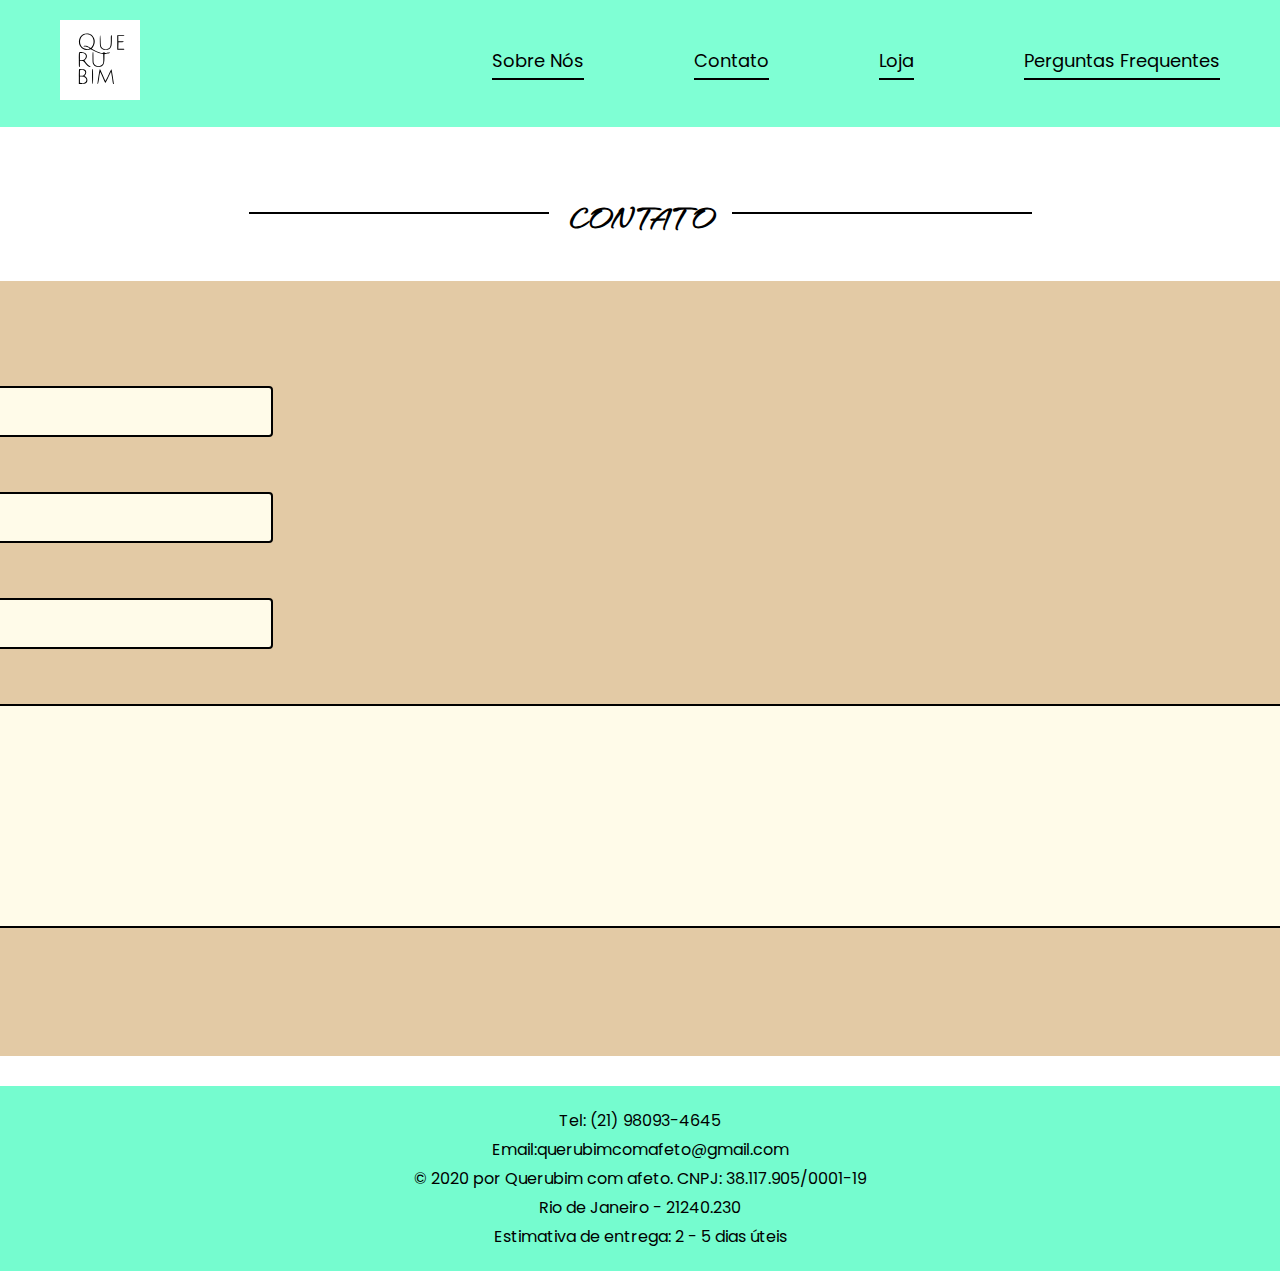
==== contato.html @ 26631754 "Página Contato" ====
<!DOCTYPE html>
<html lang="en">

<head>
  <meta charset="UTF-8">
  <meta http-equiv="X-UA-Compatible" content="IE=edge">
  <meta name="viewport" content="width=device-width, initial-scale=1.0">
  <link rel="stylesheet" href="./css/contato.css">
  <title>Contato</title>
</head>

<body>
  <header class="header-bg">
    <div class="header">
      <a href="./index.html"><img src="./img/download.svg" alt="Logo">
      </a>

      <nav aria-label="primaria">
        <ul class="header-menu">
          <li> <a href="/sobrenos.html">Sobre Nós </a></li>
          <li> <a href="./contato.html">Contato </a></li>
          <li> <a href="./algumacoisa.html">Loja </a></li>
          <li> <a href="./algumacoisa">Perguntas Frequentes </a></li>
        </ul>
      </nav>
    </div>
  </header>
  <main>
    <div class="counteudo">
      <h1>CONTATO</h1>

      <form>
        <div class="formflex">
          <div>
            <label for="nome">Nome</label>
            <input type="text" name="nome" id="nome" required>

            <label>Sobrenome</label>
            <input type="text" name="sobrenome" id="sobrenome" required>
          </div>

          <label for="email">Email</label>
          <input type="email" name="email" id="email" required>

          <label for="mensagem">Mensagem</label>
          <textarea name="mensagem" id="mensagem" cols="94" row="2"></textarea>

          <button class="botao" type="submit">Enviar</button>
        </div>
      </form>
    </div>
  </main>

  <footer class="footer-bg">
    <p>Tel: (21) 98093-4645</p>
    <p> Email:querubimcomafeto@gmail.com</p>
    <p> ​© 2020 por Querubim com afeto. CNPJ: 38.117.905/0001-19</p>
    <p> Rio de Janeiro - 21240.230</p>
    <p>Estimativa de entrega: 2 - 5 dias úteis</p>
  </footer>
</body>

</html>
---- css/contato.css ----
@import url("https://fonts.googleapis.com/css2?family=Hurricane&family=Poppins:wght@300&display=swap");

* {
  font-family: "Poppins", sans-serif;
}
body {
  margin: 0px;
  font-family: Arial, Helvetica, sans-serif;
  margin-bottom: 0px;
}
ul {
  margin: 0px;
  padding: 0px;
  list-style: none;
}

a {
  text-decoration: none;
}
.header-bg {
  background-color: #7fffd4;
}

.header {
  display: flex;
  justify-content: space-between;
  align-items: center;
  flex-wrap: wrap;
  gap: 20px;
  padding: 20px;
  max-width: 1160px;
  margin-left: auto;
  margin-right: auto;
}

.header-menu {
  display: flex;
  gap: 110px;
  flex-wrap: wrap;
}

.header-menu a:after {
  content: "";
  display: block;
  height: 2px;
  width: 100%;
  background-color: #000;
  margin-top: 4px;
}
.header-menu a:hover:after {
  width: 100%;
}

.header-menu a {
  color: #000;
  display: inline-block;
  padding: 8px 0px;
  font-size: 18px;
}
.header-menu a:hover {
  background: #75fccf;
}

.header img {
  max-width: 80px;
  background-color: white;
}
h1 {
  font-family: "Hurricane", cursive;
  display: flex;
  justify-content: center;
  padding: 20px;
  margin: 20px;
  gap: 20px;
}
h1::before {
  content: "";
  width: 300px;
  height: 2px;
  background: #000;
  position: relative;
  top: 15px;
}

h1::after {
  content: "";
  width: 300px;
  height: 2px;
  background: #000;
  position: relative;
  top: 15px;
}

main {
  display: flex;
  justify-content: center;
  padding: 30px;
}

.formflex {
  background-color: #e3caa5;
  padding: 50px;
  border-radius: 20px;
}

label {
  display: block;
  margin-top: 20px;
  margin-bottom: 10px;
}

input {
  font-size: 18px;
  padding: 10px;
  border: 2px solid black;
  border-radius: 4px;
  background: #fffbe9;
}

button {
  font-size: 18px;
  margin-top: 20px;
  display: block;
  padding: 10px 20px;
  background: #fffbe9;
  border-radius: 4px;
  cursor: pointer;
}

textarea {
  font-size: 18px;
  height: 200px;
  padding: 10px;
  border: 2px solid black;
  border-radius: 4px;
  background: #fffbe9;
}

.footer-bg {
  background-color: #75fccf;
  padding: 20px;
  display: grid;
}

.footer-bg p {
  display: inline-block;
  margin: 2px;
  text-align: center;
}
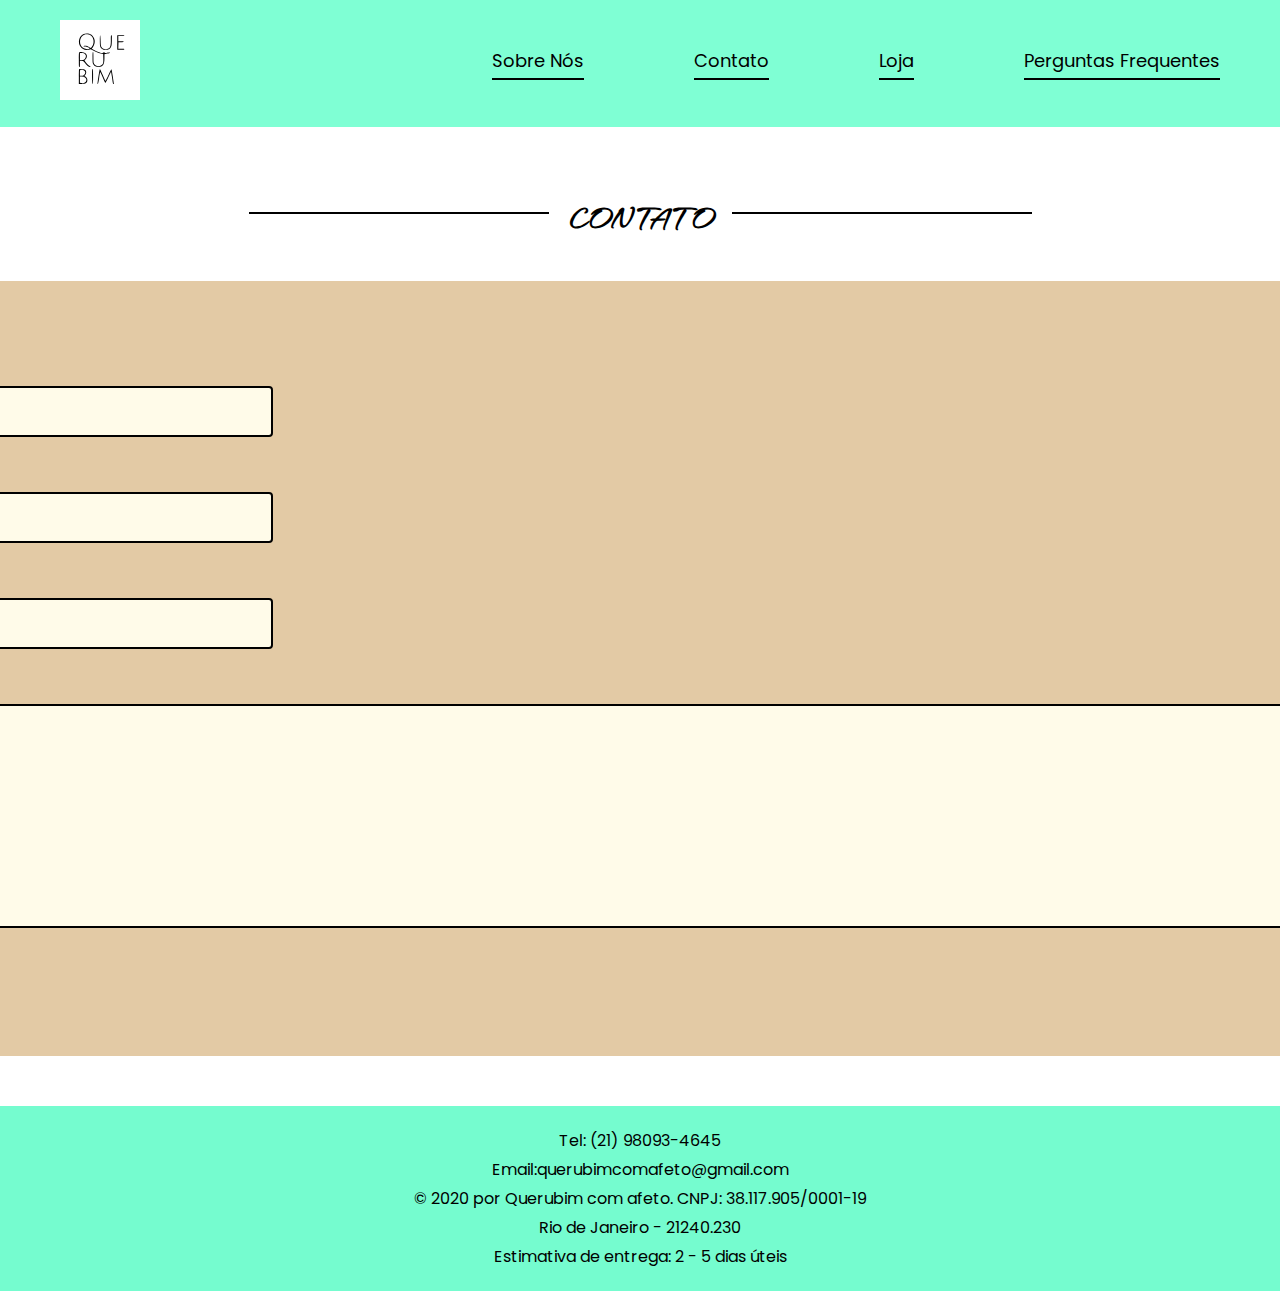
==== commit f7e72ae7: "Página perguntas frequentes finalizada" ====
--- a/contato.html
+++ b/contato.html
@@ -6,6 +6,7 @@
   <meta http-equiv="X-UA-Compatible" content="IE=edge">
   <meta name="viewport" content="width=device-width, initial-scale=1.0">
   <link rel="stylesheet" href="./css/contato.css">
+  <link rel="stylesheet" href="./css/menuerodape.css">
   <title>Contato</title>
 </head>
 
@@ -17,10 +18,10 @@
 
       <nav aria-label="primaria">
         <ul class="header-menu">
-          <li> <a href="/sobrenos.html">Sobre Nós </a></li>
+          <li> <a href="./sobrenos.html">Sobre Nós </a></li>
           <li> <a href="./contato.html">Contato </a></li>
-          <li> <a href="./algumacoisa.html">Loja </a></li>
-          <li> <a href="./algumacoisa">Perguntas Frequentes </a></li>
+          <li> <a href="./loja.html">Loja </a></li>
+          <li> <a href="./perguntasfrequentes.html">Perguntas Frequentes </a></li>
         </ul>
       </nav>
     </div>
--- a/css/contato.css
+++ b/css/contato.css
@@ -17,54 +17,7 @@
 a {
   text-decoration: none;
 }
-.header-bg {
-  background-color: #7fffd4;
-}
 
-.header {
-  display: flex;
-  justify-content: space-between;
-  align-items: center;
-  flex-wrap: wrap;
-  gap: 20px;
-  padding: 20px;
-  max-width: 1160px;
-  margin-left: auto;
-  margin-right: auto;
-}
-
-.header-menu {
-  display: flex;
-  gap: 110px;
-  flex-wrap: wrap;
-}
-
-.header-menu a:after {
-  content: "";
-  display: block;
-  height: 2px;
-  width: 100%;
-  background-color: #000;
-  margin-top: 4px;
-}
-.header-menu a:hover:after {
-  width: 100%;
-}
-
-.header-menu a {
-  color: #000;
-  display: inline-block;
-  padding: 8px 0px;
-  font-size: 18px;
-}
-.header-menu a:hover {
-  background: #75fccf;
-}
-
-.header img {
-  max-width: 80px;
-  background-color: white;
-}
 h1 {
   font-family: "Hurricane", cursive;
   display: flex;
@@ -135,15 +88,3 @@
   border-radius: 4px;
   background: #fffbe9;
 }
-
-.footer-bg {
-  background-color: #75fccf;
-  padding: 20px;
-  display: grid;
-}
-
-.footer-bg p {
-  display: inline-block;
-  margin: 2px;
-  text-align: center;
-}
--- a/css/menuerodape.css
+++ b/css/menuerodape.css
@@ -0,0 +1,60 @@
+.header-bg {
+  background-color: #7fffd4;
+}
+
+.header {
+  display: flex;
+  justify-content: space-between;
+  align-items: center;
+  flex-wrap: wrap;
+  gap: 20px;
+  padding: 20px;
+  max-width: 1160px;
+  margin-left: auto;
+  margin-right: auto;
+}
+
+.header-menu {
+  display: flex;
+  gap: 110px;
+  flex-wrap: wrap;
+}
+
+.header-menu a:after {
+  content: "";
+  display: block;
+  height: 2px;
+  width: 100%;
+  background-color: #000;
+  margin-top: 4px;
+}
+.header-menu a:hover:after {
+  width: 100%;
+}
+
+.header-menu a {
+  color: #000;
+  display: inline-block;
+  padding: 8px 0px;
+  font-size: 18px;
+}
+.header-menu a:hover {
+  background: #75fccf;
+}
+
+.header img {
+  max-width: 80px;
+  background-color: white;
+}
+
+.footer-bg {
+  background-color: #75fccf;
+  display: grid;
+  margin-top: 20px;
+  padding: 20px;
+}
+
+.footer-bg p {
+  margin: 2px;
+  text-align: center;
+}
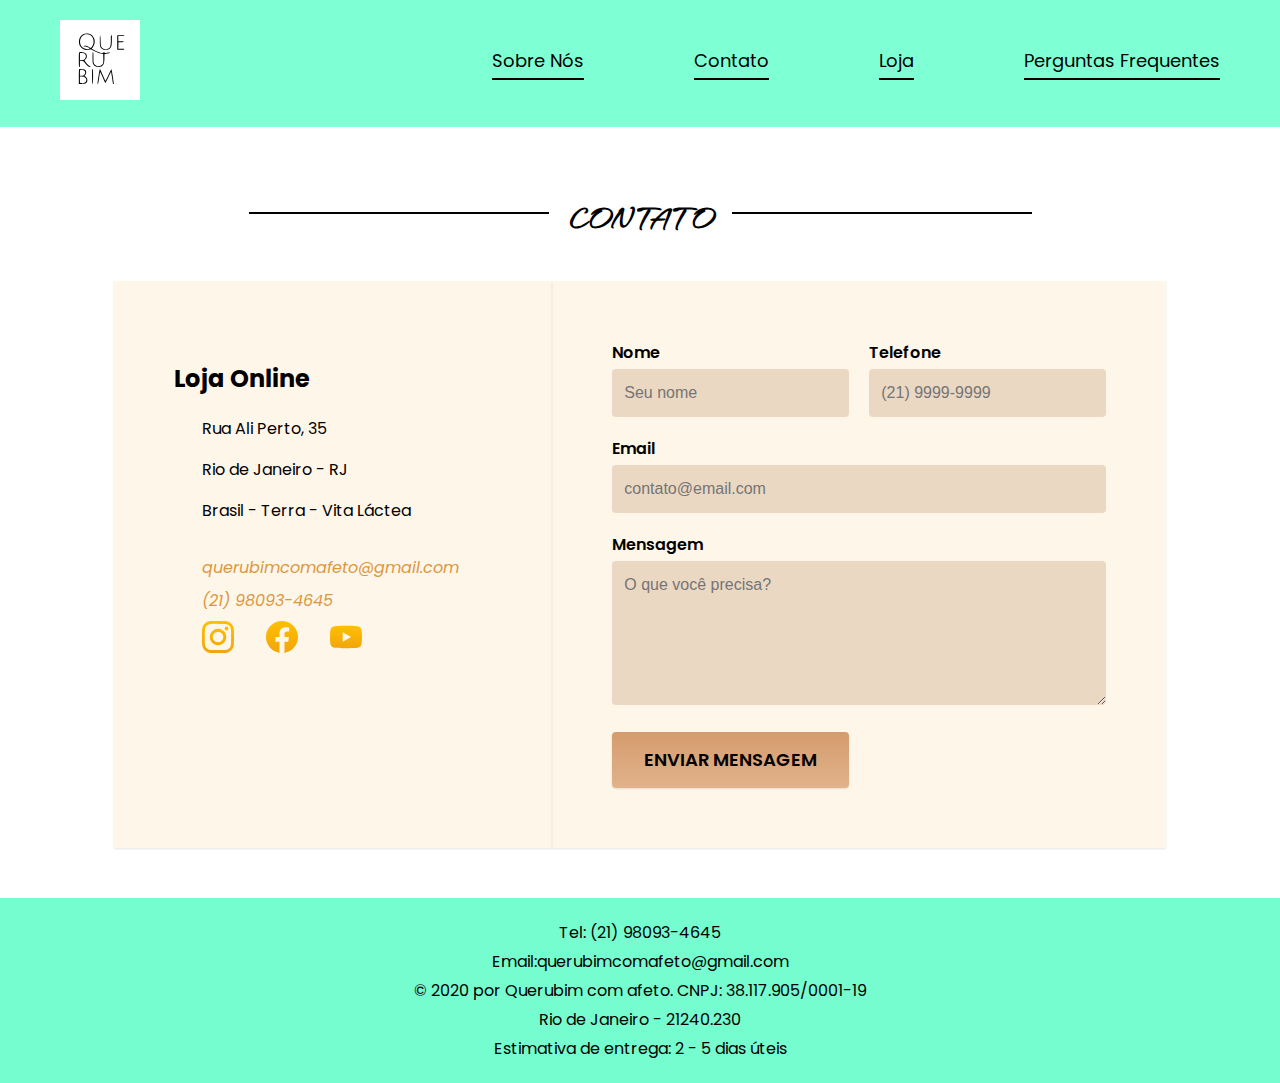
==== commit bab10bb9: "Mudança Final 1" ====
--- a/contato.html
+++ b/contato.html
@@ -27,29 +27,57 @@
     </div>
   </header>
   <main>
-    <div class="counteudo">
+    <div>
       <h1>CONTATO</h1>
 
-      <form>
-        <div class="formflex">
-          <div>
-            <label for="nome">Nome</label>
-            <input type="text" name="nome" id="nome" required>
+      <div class="contato">
+        <section class="contato-dados" aria-label="Endereço">
+          <h2>Loja Online</h2>
+          <div class="contato-endereco font-2-s cor-4">
+            <p>Rua Ali Perto, 35</p>
+            <p>Rio de Janeiro - RJ</p>
+            <p>Brasil - Terra - Vita Láctea</p>
+          </div>
+          <address class="contato-meios">
+            <a href="mailto:querubimcomafeto@gmail.com">querubimcomafeto@gmail.com</a>
+            <a href="tel:+552199999999">(21) 98093-4645</a>
+          </address>
+          <div class="contato-redes">
+            <a href="./">
+              <img src="./img/redes/instagram-p.svg" alt="Instagram">
+            </a>
+            <a href="./">
+              <img src="./img/redes/facebook-p.svg" alt="Facebook">
+            </a>
+            <a href="./">
+              <img src="./img/redes/youtube-p.svg" alt="Youtube">
+            </a>
+          </div>
+        </section>
+        <section class="contato-formulario" aria-label="Formulário">
+          <form class="form" action="./contato.html">
+            <div>
+              <label for="nome">Nome</label>
+              <input type="text" id="nome" name="nome" placeholder="Seu nome">
+            </div>
+            <div>
+              <label for="telefone">Telefone</label>
+              <input type="text" id="telefone" name="telefone" placeholder="(21) 9999-9999">
+            </div>
+            <div class="col-2">
+              <label for="email">Email</label>
+              <input type="email" id="email" name="email" placeholder="contato@email.com">
+            </div>
+            <div class="col-2">
+              <label for="mensagem">Mensagem</label>
+              <textarea rows="5" id="mensagem" name="mensagem" placeholder="O que você precisa?"></textarea>
+            </div>
+            <button>Enviar Mensagem</button>
+          </form>
+        </section>
+      </div>
 
-            <label>Sobrenome</label>
-            <input type="text" name="sobrenome" id="sobrenome" required>
-          </div>
 
-          <label for="email">Email</label>
-          <input type="email" name="email" id="email" required>
-
-          <label for="mensagem">Mensagem</label>
-          <textarea name="mensagem" id="mensagem" cols="94" row="2"></textarea>
-
-          <button class="botao" type="submit">Enviar</button>
-        </div>
-      </form>
-    </div>
   </main>
 
   <footer class="footer-bg">
--- a/css/contato.css
+++ b/css/contato.css
@@ -7,7 +7,9 @@
   margin: 0px;
   font-family: Arial, Helvetica, sans-serif;
   margin-bottom: 0px;
+  max-width: 100%;
 }
+
 ul {
   margin: 0px;
   padding: 0px;
@@ -56,35 +58,139 @@
   border-radius: 20px;
 }
 
-label {
-  display: block;
-  margin-top: 20px;
-  margin-bottom: 10px;
-}
-
-input {
-  font-size: 18px;
-  padding: 10px;
-  border: 2px solid black;
+button {
+  display: inline-block;
+  padding: 16px 32px;
+  background: linear-gradient(#d49c6e, #e2b28a);
   border-radius: 4px;
-  background: #fffbe9;
-}
-
-button {
-  font-size: 18px;
-  margin-top: 20px;
-  display: block;
-  padding: 10px 20px;
-  background: #fffbe9;
-  border-radius: 4px;
+  box-shadow: 0 1px 2px 0 rgba(0, 0, 0, 0.1);
+  text-transform: uppercase;
+  color: var(--cor-p5);
+  font: 600 1.125rem/1.35 "Poppins", sans-serif;
+  max-width: max-content;
+  border: none;
   cursor: pointer;
 }
 
-textarea {
-  font-size: 18px;
-  height: 200px;
-  padding: 10px;
-  border: 2px solid black;
+.form {
+  display: grid;
+  grid-template-columns: 1fr 1fr;
+  gap: 20px;
+}
+
+.form label {
+  display: block;
+  font: 600 1rem/1.5 "Poppins", sans-serif;
+  margin-bottom: 4px;
+  max-width: 100%;
+}
+.form .col-2 {
+  grid-column: span 2;
+}
+.form input[type="text"],
+.form input[type="email"],
+.form textarea {
+  font: 400 1rem/1.5 "Roboto", sans-serif;
+  background: var(--cor-1);
+  border: 1px solid var(--cor-2);
+  padding: 12px;
   border-radius: 4px;
-  background: #fffbe9;
+  width: 100%;
+  background-color: #ebd8c3;
+  box-sizing: border-box;
 }
+
+.form input[type="text"]:focus,
+.form input[type="email"]:focus,
+.form textarea:focus {
+  outline: none;
+  border-color: #f7e9d7;
+  background: #f7e9d7;
+  box-shadow: 0 0 0 2px #fea;
+}
+
+.contato {
+  display: grid;
+  grid-template-columns: 5fr 7fr;
+  background-color: #fff6ea;
+}
+
+.contato-dados,
+.contato-formulario {
+  padding: 60px;
+  box-shadow: 0 1px 2px rgba(0, 0, 0, 0.1);
+}
+
+.contato-endereco {
+  margin-bottom: 32px;
+  padding-left: 28px;
+}
+
+.contato-meios a {
+  display: block;
+  color: #db9840;
+  max-width: max-content;
+  margin-bottom: 8px;
+  padding-left: 28px;
+}
+
+.contato-redes {
+  display: flex;
+  gap: 32px;
+  padding-left: 28px;
+}
+
+@media (max-width: 800px) {
+  .contato {
+    grid-template-columns: 1fr;
+    padding: 0px 150px;
+  }
+  .contato-dados,
+  .contato-formulario {
+    padding: 5px 10px;
+  }
+  .contato-dados {
+    border-radius: 5px 5px 0 0;
+  }
+  .contato-formulario {
+    border-radius: 0 0 5px 5px;
+  }
+
+  .contato-redes {
+    margin-bottom: 12px;
+  }
+}
+
+@media (max-width: 600px) {
+  .contato {
+    grid-template-columns: 1fr;
+    padding: 0px 200px;
+  }
+  .contato-dados,
+  .contato-formulario {
+    padding: -5px 0px 0 0;
+  }
+  .contato-dados {
+    border-radius: 5px 5px 0 0;
+  }
+  .contato-formulario {
+    border-radius: 0 0 5px 5px;
+  }
+  .contato-dados h2,
+  .contato-meios a:nth-child(3) {
+    margin-bottom: 32px;
+  }
+  .contato-redes {
+    margin-bottom: 12px;
+  }
+}
+@media (max-width: 500px) {
+  .contato {
+    grid-template-columns: 1fr;
+    padding: 0px 250px;
+    max-width: 100%;
+  }
+  .contato-dados {
+    border-radius: 5px 5px 0 0;
+  }
+}
--- a/css/menuerodape.css
+++ b/css/menuerodape.css
@@ -1,5 +1,6 @@
 .header-bg {
   background-color: #7fffd4;
+  max-width: 100%;
 }
 
 .header {
